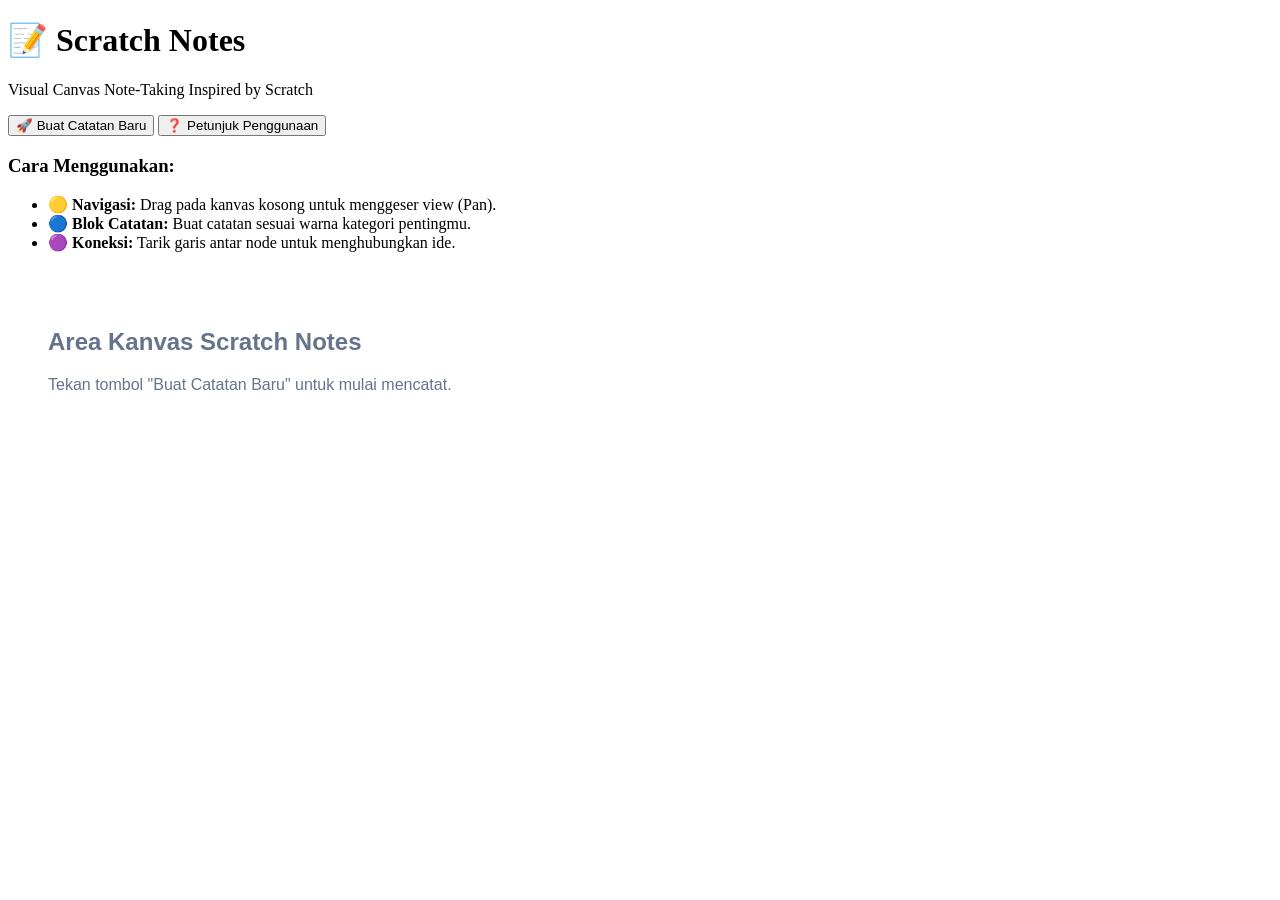
==== index.html @ 180d635b "Revamp index.html with main menu and guide Updated the HTML structure to include a main menu and usa" ====
<!DOCTYPE html>
<html lang="id">
<head>
  <meta charset="UTF-8">
  <meta name="viewport" content="width=device-width, initial-scale=1.0">
  <title>Scratch Notes</title>
  <link rel="stylesheet" href="style.css">
</head>
<body>

  <!-- MAIN MENU / LANDING PAGE OVERLAY -->
  <div id="main-menu" class="menu-overlay">
    <div class="menu-card">
      <h1 class="app-title">📝 Scratch Notes</h1>
      <p class="app-subtitle">Visual Canvas Note-Taking Inspired by Scratch</p>
      
      <div class="menu-actions">
        <button id="btn-start" class="btn-primary">🚀 Buat Catatan Baru</button>
        <button id="btn-guide" class="btn-secondary">❓ Petunjuk Penggunaan</button>
      </div>

      <!-- PETUNJUK PENGGUNAAN -->
      <div id="guide-box" class="guide-box hidden">
        <h3>Cara Menggunakan:</h3>
        <ul>
          <li>🟡 <b>Navigasi:</b> Drag pada kanvas kosong untuk menggeser view (Pan).</li>
          <li>🔵 <b>Blok Catatan:</b> Buat catatan sesuai warna kategori pentingmu.</li>
          <li>🟣 <b>Koneksi:</b> Tarik garis antar node untuk menghubungkan ide.</li>
        </ul>
      </div>
    </div>
  </div>

  <!-- KANVAS UTAMA CATATAN -->
  <div id="canvas-container">
    <!-- Area kerja kanvas kamu akan tampil di sini -->
    <div style="padding: 40px; color: #64748b; font-family: sans-serif;">
      <h2>Area Kanvas Scratch Notes</h2>
      <p>Tekan tombol "Buat Catatan Baru" untuk mulai mencatat.</p>
    </div>
  </div>

  <script src="function.js"></script>
</body>
</html>
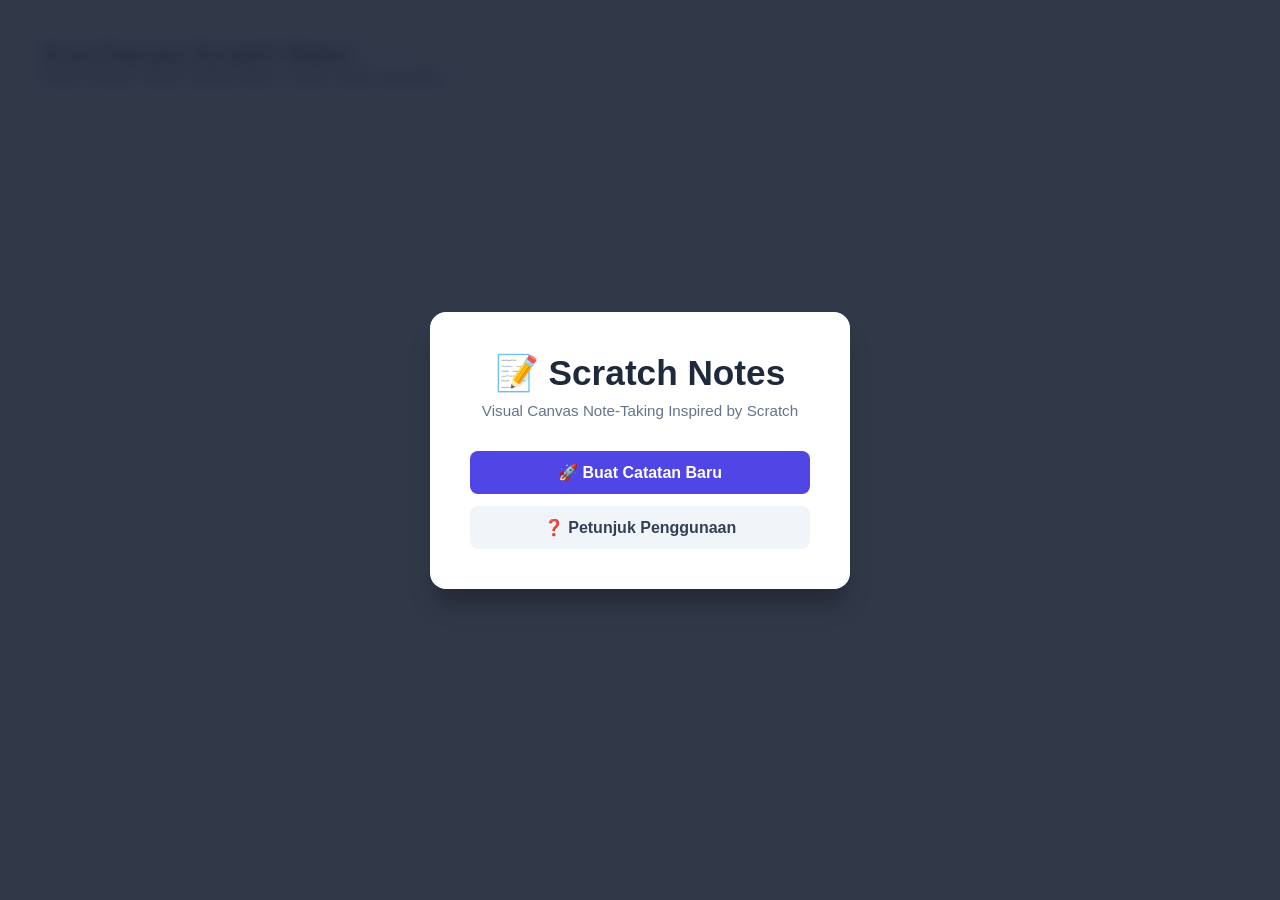
==== commit de534a33: "Fix stylesheet link and formatting in index.html Updated stylesheet link to 'Style.css' and fixed fo" ====
--- a/index.html
+++ b/index.html
@@ -4,7 +4,7 @@
   <meta charset="UTF-8">
   <meta name="viewport" content="width=device-width, initial-scale=1.0">
   <title>Scratch Notes</title>
-  <link rel="stylesheet" href="style.css">
+  <link rel="stylesheet" href="Style.css">
 </head>
 <body>
 
--- a/Style.css
+++ b/Style.css
@@ -0,0 +1,120 @@
+/* RESET & BASIC STYLES */
+* {
+  box-sizing: border-box;
+  margin: 0;
+  padding: 0;
+}
+
+body, html {
+  width: 100%;
+  height: 100%;
+  overflow: hidden;
+  font-family: 'Segoe UI', Tahoma, Geneva, Verdana, sans-serif;
+  background-color: #f8fafc;
+}
+
+#canvas-container {
+  width: 100vw;
+  height: 100vh;
+  position: relative;
+  overflow: hidden;
+}
+
+/* MAIN MENU OVERLAY STYLES */
+.menu-overlay {
+  position: fixed;
+  top: 0;
+  left: 0;
+  width: 100vw;
+  height: 100vh;
+  background-color: rgba(15, 23, 42, 0.85);
+  backdrop-filter: blur(8px);
+  display: flex;
+  justify-content: center;
+  align-items: center;
+  z-index: 9999;
+  transition: opacity 0.3s ease, visibility 0.3s ease;
+}
+
+.menu-overlay.hidden {
+  opacity: 0;
+  visibility: hidden;
+  pointer-events: none;
+}
+
+.menu-card {
+  background: #ffffff;
+  padding: 2.5rem;
+  border-radius: 16px;
+  box-shadow: 0 20px 25px -5px rgba(0, 0, 0, 0.3);
+  text-align: center;
+  max-width: 420px;
+  width: 90%;
+}
+
+.app-title {
+  font-size: 2.2rem;
+  margin-bottom: 0.5rem;
+  color: #1e293b;
+}
+
+.app-subtitle {
+  color: #64748b;
+  font-size: 0.95rem;
+  margin-bottom: 2rem;
+}
+
+.menu-actions {
+  display: flex;
+  flex-direction: column;
+  gap: 12px;
+}
+
+.btn-primary, .btn-secondary {
+  padding: 12px 20px;
+  border-radius: 8px;
+  font-weight: 600;
+  cursor: pointer;
+  border: none;
+  font-size: 1rem;
+  transition: transform 0.1s ease, background-color 0.2s ease;
+}
+
+.btn-primary {
+  background-color: #4f46e5;
+  color: white;
+}
+
+.btn-primary:hover {
+  background-color: #4338ca;
+  transform: translateY(-2px);
+}
+
+.btn-secondary {
+  background-color: #f1f5f9;
+  color: #334155;
+}
+
+.btn-secondary:hover {
+  background-color: #e2e8f0;
+}
+
+.guide-box {
+  margin-top: 1.5rem;
+  padding: 1rem;
+  background-color: #f8fafc;
+  border-radius: 8px;
+  text-align: left;
+  font-size: 0.85rem;
+  color: #334155;
+  border: 1px solid #e2e8f0;
+}
+
+.guide-box.hidden {
+  display: none;
+}
+
+.guide-box ul {
+  padding-left: 1.2rem;
+  margin-top: 0.5rem;
+}
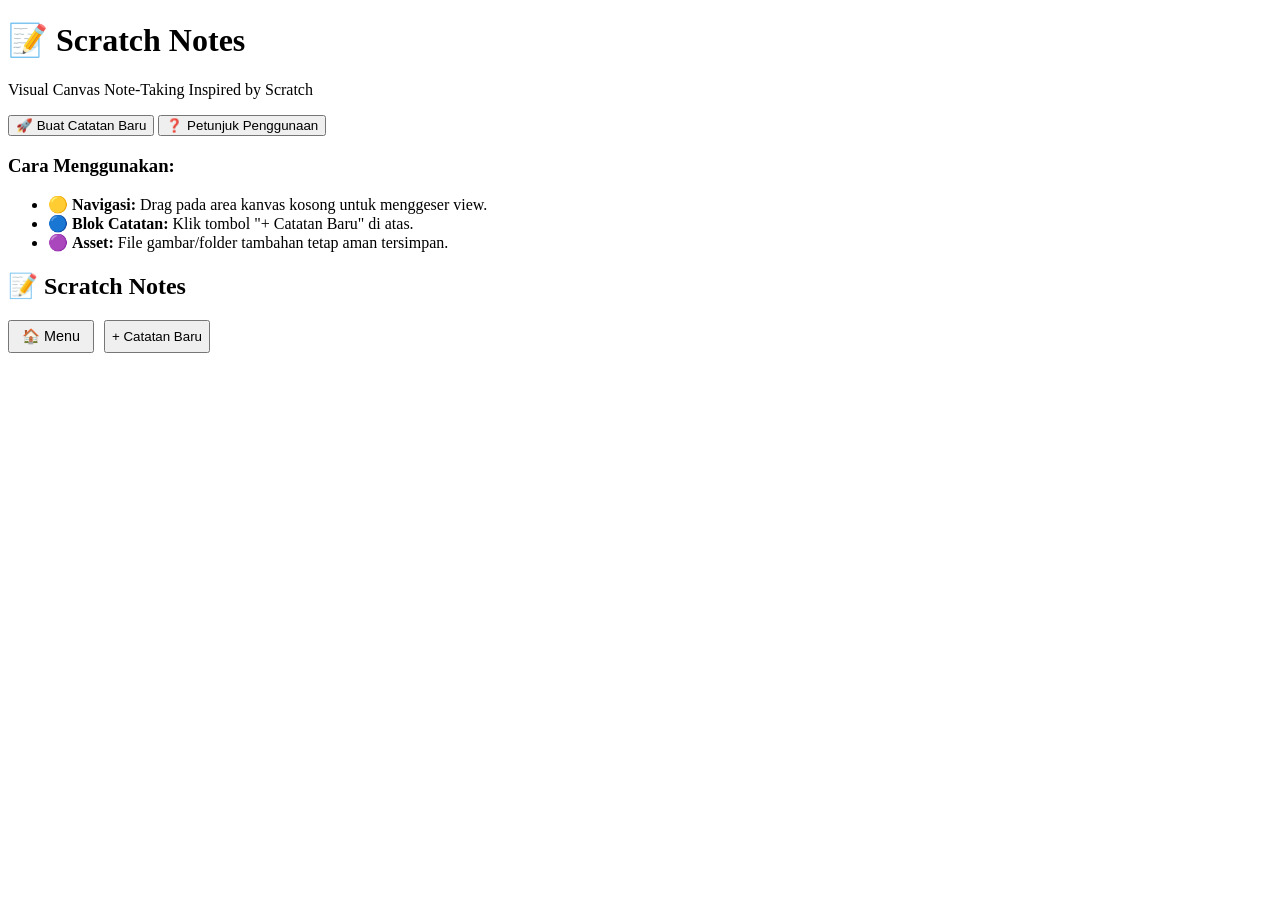
==== commit 12fa4214: "Refactor index.html with new toolbar and guide updates Updated the HTML structure and added a toolba" ====
--- a/index.html
+++ b/index.html
@@ -4,11 +4,11 @@
   <meta charset="UTF-8">
   <meta name="viewport" content="width=device-width, initial-scale=1.0">
   <title>Scratch Notes</title>
-  <link rel="stylesheet" href="Style.css">
+  <link rel="stylesheet" href="style.css">
 </head>
 <body>
 
-  <!-- MAIN MENU / LANDING PAGE OVERLAY -->
+  <!-- 1. MAIN MENU / LANDING PAGE OVERLAY -->
   <div id="main-menu" class="menu-overlay">
     <div class="menu-card">
       <h1 class="app-title">📝 Scratch Notes</h1>
@@ -23,21 +23,26 @@
       <div id="guide-box" class="guide-box hidden">
         <h3>Cara Menggunakan:</h3>
         <ul>
-          <li>🟡 <b>Navigasi:</b> Drag pada kanvas kosong untuk menggeser view (Pan).</li>
-          <li>🔵 <b>Blok Catatan:</b> Buat catatan sesuai warna kategori pentingmu.</li>
-          <li>🟣 <b>Koneksi:</b> Tarik garis antar node untuk menghubungkan ide.</li>
+          <li>🟡 <b>Navigasi:</b> Drag pada area kanvas kosong untuk menggeser view.</li>
+          <li>🔵 <b>Blok Catatan:</b> Klik tombol "+ Catatan Baru" di atas.</li>
+          <li>🟣 <b>Asset:</b> File gambar/folder tambahan tetap aman tersimpan.</li>
         </ul>
       </div>
     </div>
   </div>
 
-  <!-- KANVAS UTAMA CATATAN -->
+  <!-- 2. TOOLBAR ATAS (Hanya tampil setelah masuk kanvas) -->
+  <div id="toolbar">
+    <h2>📝 Scratch Notes</h2>
+    <div style="display: flex; gap: 10px;">
+      <button id="btn-back-menu" class="btn-secondary" style="padding: 6px 12px; font-size: 0.9rem; cursor: pointer;">🏠 Menu</button>
+      <button id="btn-add-note" class="btn-add">+ Catatan Baru</button>
+    </div>
+  </div>
+
+  <!-- 3. KANVAS UTAMA CATATAN -->
   <div id="canvas-container">
-    <!-- Area kerja kanvas kamu akan tampil di sini -->
-    <div style="padding: 40px; color: #64748b; font-family: sans-serif;">
-      <h2>Area Kanvas Scratch Notes</h2>
-      <p>Tekan tombol "Buat Catatan Baru" untuk mulai mencatat.</p>
-    </div>
+    <div id="note-board"></div>
   </div>
 
   <script src="function.js"></script>
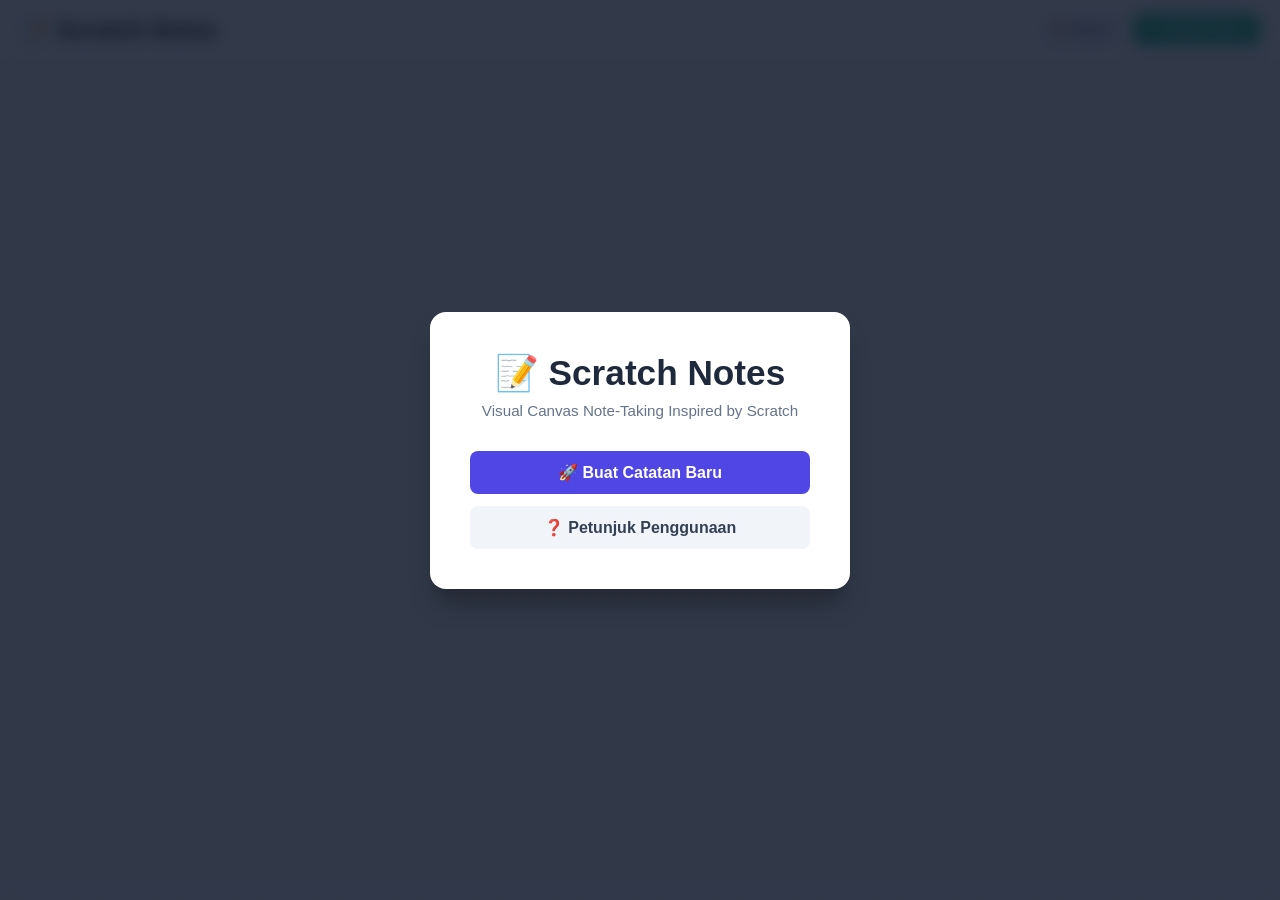
==== commit 3e127ecd: "Update index.html" ====
--- a/index.html
+++ b/index.html
@@ -4,7 +4,7 @@
   <meta charset="UTF-8">
   <meta name="viewport" content="width=device-width, initial-scale=1.0">
   <title>Scratch Notes</title>
-  <link rel="stylesheet" href="style.css">
+  <link rel="stylesheet" href="Style.css">
 </head>
 <body>
 
@@ -45,6 +45,6 @@
     <div id="note-board"></div>
   </div>
 
-  <script src="function.js"></script>
+  <script src="Function.js"></script>
 </body>
 </html>
--- a/Style.css
+++ b/Style.css
@@ -0,0 +1,138 @@
+/* RESET & BASIC STYLES */
+* {
+  box-sizing: border-box;
+  margin: 0;
+  padding: 0;
+}
+
+body, html {
+  width: 100%;
+  height: 100%;
+  overflow: hidden;
+  font-family: 'Segoe UI', Tahoma, Geneva, Verdana, sans-serif;
+  background-color: #f1f5f9;
+}
+
+/* TOOLBAR */
+#toolbar {
+  position: fixed;
+  top: 0;
+  left: 0;
+  width: 100%;
+  height: 60px;
+  background-color: #ffffff;
+  border-bottom: 1px solid #e2e8f0;
+  display: flex;
+  align-items: center;
+  justify-content: space-between;
+  padding: 0 20px;
+  z-index: 10;
+}
+
+.btn-add {
+  background-color: #10b981;
+  color: white;
+  border: none;
+  padding: 8px 16px;
+  border-radius: 6px;
+  font-weight: 600;
+  cursor: pointer;
+  transition: background-color 0.2s ease;
+}
+
+.btn-add:hover {
+  background-color: #059669;
+}
+
+/* CANVAS BOARD */
+#canvas-container {
+  width: 100vw;
+  height: calc(100vh - 60px);
+  margin-top: 60px;
+  position: relative;
+  overflow: auto;
+  background-color: #f8fafc;
+  background-image: radial-gradient(#cbd5e1 1px, transparent 1px);
+  background-size: 20px 20px;
+}
+
+#note-board {
+  width: 3000px;
+  height: 3000px;
+  position: relative;
+}
+
+/* BLOK CATATAN */
+.note-card {
+  position: absolute;
+  width: 220px;
+  background: #ffffff;
+  border-radius: 10px;
+  box-shadow: 0 4px 6px -1px rgba(0, 0, 0, 0.1);
+  border-left: 6px solid #4f46e5;
+  padding: 12px;
+  cursor: move;
+}
+
+.note-card textarea {
+  width: 100%;
+  height: 80px;
+  border: none;
+  outline: none;
+  resize: none;
+  font-family: inherit;
+  font-size: 0.9rem;
+  color: #334155;
+  background: transparent;
+}
+
+/* MAIN MENU OVERLAY STYLES */
+.menu-overlay {
+  position: fixed;
+  top: 0;
+  left: 0;
+  width: 100vw;
+  height: 100vh;
+  background-color: rgba(15, 23, 42, 0.85);
+  backdrop-filter: blur(8px);
+  display: flex;
+  justify-content: center;
+  align-items: center;
+  z-index: 9999;
+  transition: opacity 0.3s ease, visibility 0.3s ease;
+}
+
+.menu-overlay.hidden {
+  opacity: 0;
+  visibility: hidden;
+  pointer-events: none;
+}
+
+.menu-card {
+  background: #ffffff;
+  padding: 2.5rem;
+  border-radius: 16px;
+  box-shadow: 0 20px 25px -5px rgba(0, 0, 0, 0.3);
+  text-align: center;
+  max-width: 420px;
+  width: 90%;
+}
+
+.app-title { font-size: 2.2rem; margin-bottom: 0.5rem; color: #1e293b; }
+.app-subtitle { color: #64748b; font-size: 0.95rem; margin-bottom: 2rem; }
+
+.menu-actions { display: flex; flex-direction: column; gap: 12px; }
+
+.btn-primary, .btn-secondary {
+  padding: 12px 20px; border-radius: 8px; font-weight: 600; cursor: pointer; border: none; font-size: 1rem;
+}
+.btn-primary { background-color: #4f46e5; color: white; }
+.btn-primary:hover { background-color: #4338ca; }
+.btn-secondary { background-color: #f1f5f9; color: #334155; }
+.btn-secondary:hover { background-color: #e2e8f0; }
+
+.guide-box {
+  margin-top: 1.5rem; padding: 1rem; background-color: #f8fafc; border-radius: 8px; text-align: left; font-size: 0.85rem; color: #334155; border: 1px solid #e2e8f0;
+}
+.guide-box.hidden { display: none; }
+.guide-box ul { padding-left: 1.2rem; margin-top: 0.5rem; }
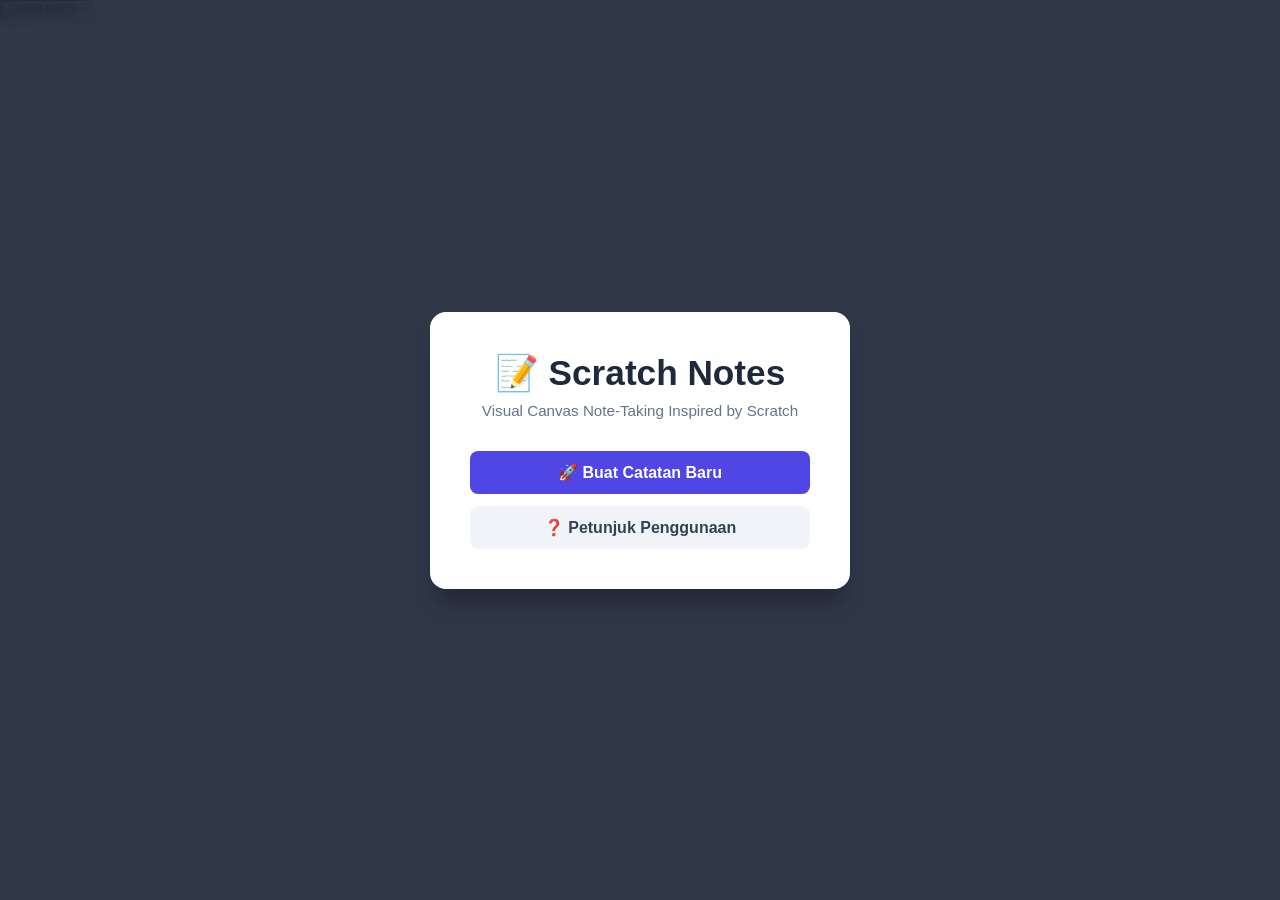
==== commit 6098a6cc: "Revise index.html for menu and canvas updates Updated the main menu overlay and added a floating add" ====
--- a/index.html
+++ b/index.html
@@ -1,50 +1,52 @@
 <!DOCTYPE html>
 <html lang="id">
 <head>
-  <meta charset="UTF-8">
-  <meta name="viewport" content="width=device-width, initial-scale=1.0">
-  <title>Scratch Notes</title>
-  <link rel="stylesheet" href="Style.css">
+    <meta charset="UTF-8">
+    <meta name="viewport" content="width=device-width, initial-scale=1.0">
+    <title>Scratch Notes</title>
+    <link rel="stylesheet" href="Style.css">
 </head>
 <body>
 
-  <!-- 1. MAIN MENU / LANDING PAGE OVERLAY -->
-  <div id="main-menu" class="menu-overlay">
-    <div class="menu-card">
-      <h1 class="app-title">📝 Scratch Notes</h1>
-      <p class="app-subtitle">Visual Canvas Note-Taking Inspired by Scratch</p>
-      
-      <div class="menu-actions">
-        <button id="btn-start" class="btn-primary">🚀 Buat Catatan Baru</button>
-        <button id="btn-guide" class="btn-secondary">❓ Petunjuk Penggunaan</button>
-      </div>
+    <!-- ================= MAIN MENU OVERLAY ================= -->
+    <div id="main-menu" class="menu-overlay">
+        <div class="menu-card">
+            <h1 class="app-title">📝 Scratch Notes</h1>
+            <p class="app-subtitle">Visual Canvas Note-Taking Inspired by Scratch</p>
+            
+            <div class="menu-actions">
+                <button id="btn-start" class="btn-primary">🚀 Buat Catatan Baru</button>
+                <button id="btn-guide" class="btn-secondary">❓ Petunjuk Penggunaan</button>
+            </div>
 
-      <!-- PETUNJUK PENGGUNAAN -->
-      <div id="guide-box" class="guide-box hidden">
-        <h3>Cara Menggunakan:</h3>
-        <ul>
-          <li>🟡 <b>Navigasi:</b> Drag pada area kanvas kosong untuk menggeser view.</li>
-          <li>🔵 <b>Blok Catatan:</b> Klik tombol "+ Catatan Baru" di atas.</li>
-          <li>🟣 <b>Asset:</b> File gambar/folder tambahan tetap aman tersimpan.</li>
-        </ul>
-      </div>
+            <!-- PETUNJUK PENGGUNAAN -->
+            <div id="guide-box" class="guide-box hidden">
+                <h3>Cara Menggunakan:</h3>
+                <ul>
+                    <li>🟡 <b>Navigasi:</b> Klik kanan tahan + <i>drag</i> pada kanvas untuk menggeser view.</li>
+                    <li>🔵 <b>Blok Catatan:</b> Klik tombol "+" di kiri atas untuk nambah catatan.</li>
+                    <li>🟣 <b>Koneksi:</b> Tarik garis antar dot biru untuk menghubungkan ide.</li>
+                </ul>
+            </div>
+        </div>
     </div>
-  </div>
+    <!-- ===================================================== -->
 
-  <!-- 2. TOOLBAR ATAS (Hanya tampil setelah masuk kanvas) -->
-  <div id="toolbar">
-    <h2>📝 Scratch Notes</h2>
-    <div style="display: flex; gap: 10px;">
-      <button id="btn-back-menu" class="btn-secondary" style="padding: 6px 12px; font-size: 0.9rem; cursor: pointer;">🏠 Menu</button>
-      <button id="btn-add-note" class="btn-add">+ Catatan Baru</button>
+    <!-- Tombol Add Block Melayang (Kiri Atas) -->
+    <button id="add-block-btn" class="ui-add-btn">
+        <img src="Add Block.png" alt="Add Block +">
+    </button>
+
+    <!-- Viewport dan Kanvas Utama -->
+    <div class="viewport" id="viewport">
+        <div class="canvas" id="canvas">
+            <!-- SVG Layer untuk Garis Penghubung -->
+            <svg class="svg-layer" id="svg-connections" width="100%" height="100%"></svg>
+            
+            <!-- Blok Note akan dimuat ke sini -->
+        </div>
     </div>
-  </div>
 
-  <!-- 3. KANVAS UTAMA CATATAN -->
-  <div id="canvas-container">
-    <div id="note-board"></div>
-  </div>
-
-  <script src="Function.js"></script>
+    <script src="Function.js"></script>
 </body>
 </html>
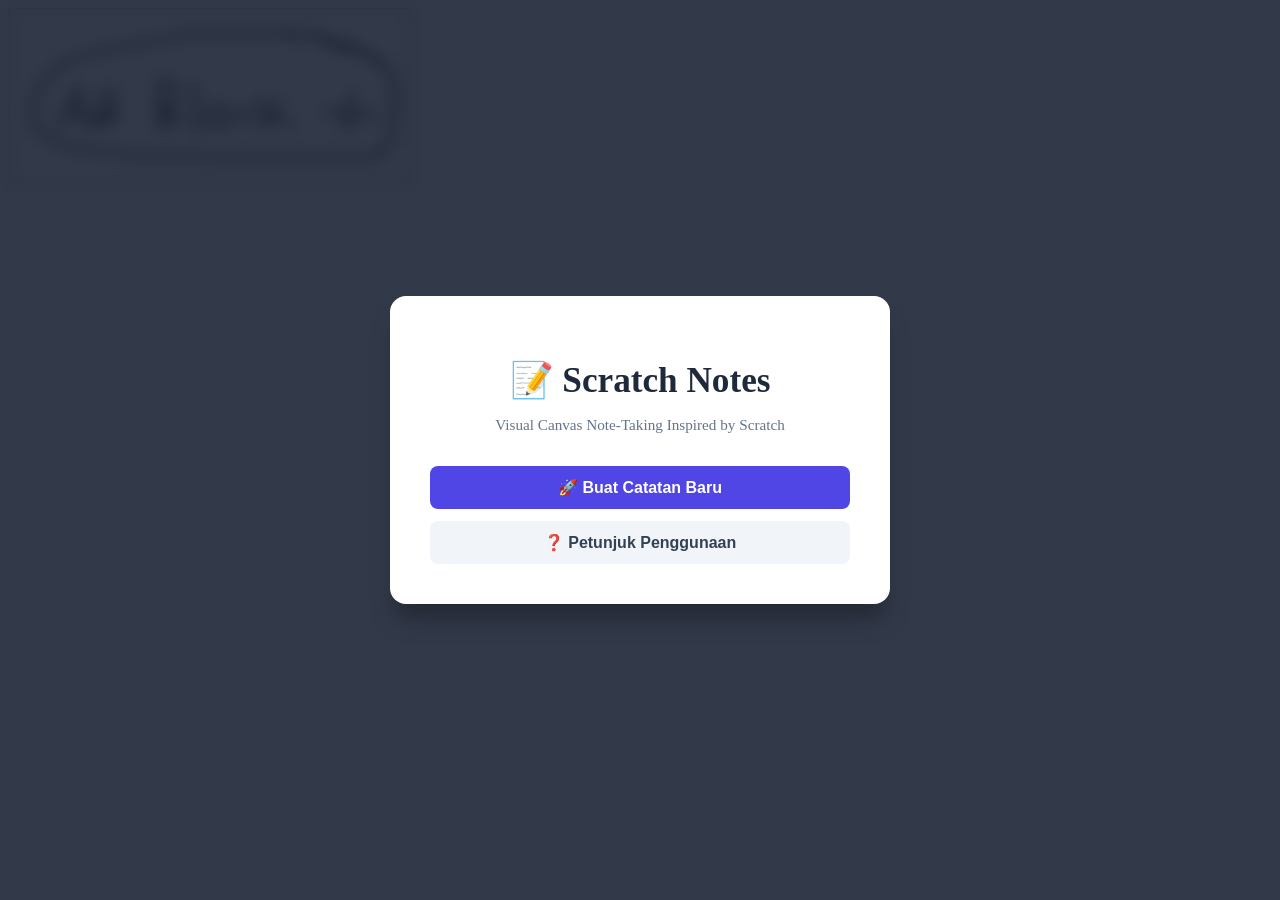
==== commit 54954993: "Fix HTML formatting and update image path" ====
--- a/index.html
+++ b/index.html
@@ -34,7 +34,7 @@
 
     <!-- Tombol Add Block Melayang (Kiri Atas) -->
     <button id="add-block-btn" class="ui-add-btn">
-        <img src="Add Block.png" alt="Add Block +">
+        <img src="Scratch Note/Add Block.png" alt="Add Block +">
     </button>
 
     <!-- Viewport dan Kanvas Utama -->
--- a/Style.css
+++ b/Style.css
@@ -1,138 +1,100 @@
-/* RESET & BASIC STYLES */
-* {
-  box-sizing: border-box;
-  margin: 0;
-  padding: 0;
-}
-
-body, html {
-  width: 100%;
-  height: 100%;
-  overflow: hidden;
-  font-family: 'Segoe UI', Tahoma, Geneva, Verdana, sans-serif;
-  background-color: #f1f5f9;
-}
-
-/* TOOLBAR */
-#toolbar {
-  position: fixed;
-  top: 0;
-  left: 0;
-  width: 100%;
-  height: 60px;
-  background-color: #ffffff;
-  border-bottom: 1px solid #e2e8f0;
-  display: flex;
-  align-items: center;
-  justify-content: space-between;
-  padding: 0 20px;
-  z-index: 10;
-}
-
-.btn-add {
-  background-color: #10b981;
-  color: white;
-  border: none;
-  padding: 8px 16px;
-  border-radius: 6px;
-  font-weight: 600;
-  cursor: pointer;
-  transition: background-color 0.2s ease;
-}
-
-.btn-add:hover {
-  background-color: #059669;
-}
-
-/* CANVAS BOARD */
-#canvas-container {
-  width: 100vw;
-  height: calc(100vh - 60px);
-  margin-top: 60px;
-  position: relative;
-  overflow: auto;
-  background-color: #f8fafc;
-  background-image: radial-gradient(#cbd5e1 1px, transparent 1px);
-  background-size: 20px 20px;
-}
-
-#note-board {
-  width: 3000px;
-  height: 3000px;
-  position: relative;
-}
-
-/* BLOK CATATAN */
-.note-card {
-  position: absolute;
-  width: 220px;
-  background: #ffffff;
-  border-radius: 10px;
-  box-shadow: 0 4px 6px -1px rgba(0, 0, 0, 0.1);
-  border-left: 6px solid #4f46e5;
-  padding: 12px;
-  cursor: move;
-}
-
-.note-card textarea {
-  width: 100%;
-  height: 80px;
-  border: none;
-  outline: none;
-  resize: none;
-  font-family: inherit;
-  font-size: 0.9rem;
-  color: #334155;
-  background: transparent;
-}
-
-/* MAIN MENU OVERLAY STYLES */
+/* ================= MAIN MENU OVERLAY STYLES ================= */
 .menu-overlay {
-  position: fixed;
-  top: 0;
-  left: 0;
-  width: 100vw;
-  height: 100vh;
-  background-color: rgba(15, 23, 42, 0.85);
-  backdrop-filter: blur(8px);
-  display: flex;
-  justify-content: center;
-  align-items: center;
-  z-index: 9999;
-  transition: opacity 0.3s ease, visibility 0.3s ease;
+    position: fixed;
+    top: 0;
+    left: 0;
+    width: 100vw;
+    height: 100vh;
+    background-color: rgba(15, 23, 42, 0.85);
+    backdrop-filter: blur(8px);
+    display: flex;
+    justify-content: center;
+    align-items: center;
+    z-index: 9999;
+    transition: opacity 0.3s ease, visibility 0.3s ease;
+    user-select: none;
 }
 
 .menu-overlay.hidden {
-  opacity: 0;
-  visibility: hidden;
-  pointer-events: none;
+    opacity: 0;
+    visibility: hidden;
+    pointer-events: none;
 }
 
 .menu-card {
-  background: #ffffff;
-  padding: 2.5rem;
-  border-radius: 16px;
-  box-shadow: 0 20px 25px -5px rgba(0, 0, 0, 0.3);
-  text-align: center;
-  max-width: 420px;
-  width: 90%;
+    background: #ffffff;
+    padding: 2.5rem;
+    border-radius: 16px;
+    box-shadow: 0 20px 25px -5px rgba(0, 0, 0, 0.3);
+    text-align: center;
+    max-width: 420px;
+    width: 90%;
+    user-select: text;
 }
 
-.app-title { font-size: 2.2rem; margin-bottom: 0.5rem; color: #1e293b; }
-.app-subtitle { color: #64748b; font-size: 0.95rem; margin-bottom: 2rem; }
+.app-title {
+    font-size: 2.2rem;
+    margin-bottom: 0.5rem;
+    color: #1e293b;
+}
 
-.menu-actions { display: flex; flex-direction: column; gap: 12px; }
+.app-subtitle {
+    color: #64748b;
+    font-size: 0.95rem;
+    margin-bottom: 2rem;
+}
 
-.btn-primary, .btn-secondary {
-  padding: 12px 20px; border-radius: 8px; font-weight: 600; cursor: pointer; border: none; font-size: 1rem;
+.menu-actions {
+    display: flex;
+    flex-direction: column;
+    gap: 12px;
 }
-.btn-primary { background-color: #4f46e5; color: white; }
-.btn-primary:hover { background-color: #4338ca; }
-.btn-secondary { background-color: #f1f5f9; color: #334155; }
-.btn-secondary:hover { background-color: #e2e8f0; }
+
+.menu-card .btn-primary, .menu-card .btn-secondary {
+    padding: 12px 20px;
+    border-radius: 8px;
+    font-weight: 600;
+    cursor: pointer;
+    border: none;
+    font-size: 1rem;
+    transition: transform 0.1s ease, background-color 0.2s ease;
+}
+
+.menu-card .btn-primary {
+    background-color: #4f46e5;
+    color: white;
+}
+
+.menu-card .btn-primary:hover {
+    background-color: #4338ca;
+    transform: translateY(-2px);
+}
+
+.menu-card .btn-secondary {
+    background-color: #f1f5f9;
+    color: #334155;
+}
+
+.menu-card .btn-secondary:hover {
+    background-color: #e2e8f0;
+}
 
 .guide-box {
-  margin-top: 1.5rem; padding: 1rem; background-color: #f8fafc; border-radius: 8px; text-align: left; font-size: 0.85rem; color: #334155; border: 1px solid #e2e8f0;
+    margin-top: 1.5rem;
+    padding: 1rem;
+    background-color: #f8fafc;
+    border-radius: 8px;
+    text-align: left;
+    font-size: 0.85rem;
+    color: #334155;
+    border: 1px solid #e2e8f0;
 }
-.guide-box.hidden { display: none; }
-.guide-box ul { padding-left: 1.2rem; margin-top: 0.5rem; }
+
+.guide-box.hidden {
+    display: none;
+}
+
+.guide-box ul {
+    padding-left: 1.2rem;
+    margin-top: 0.5rem;
+}
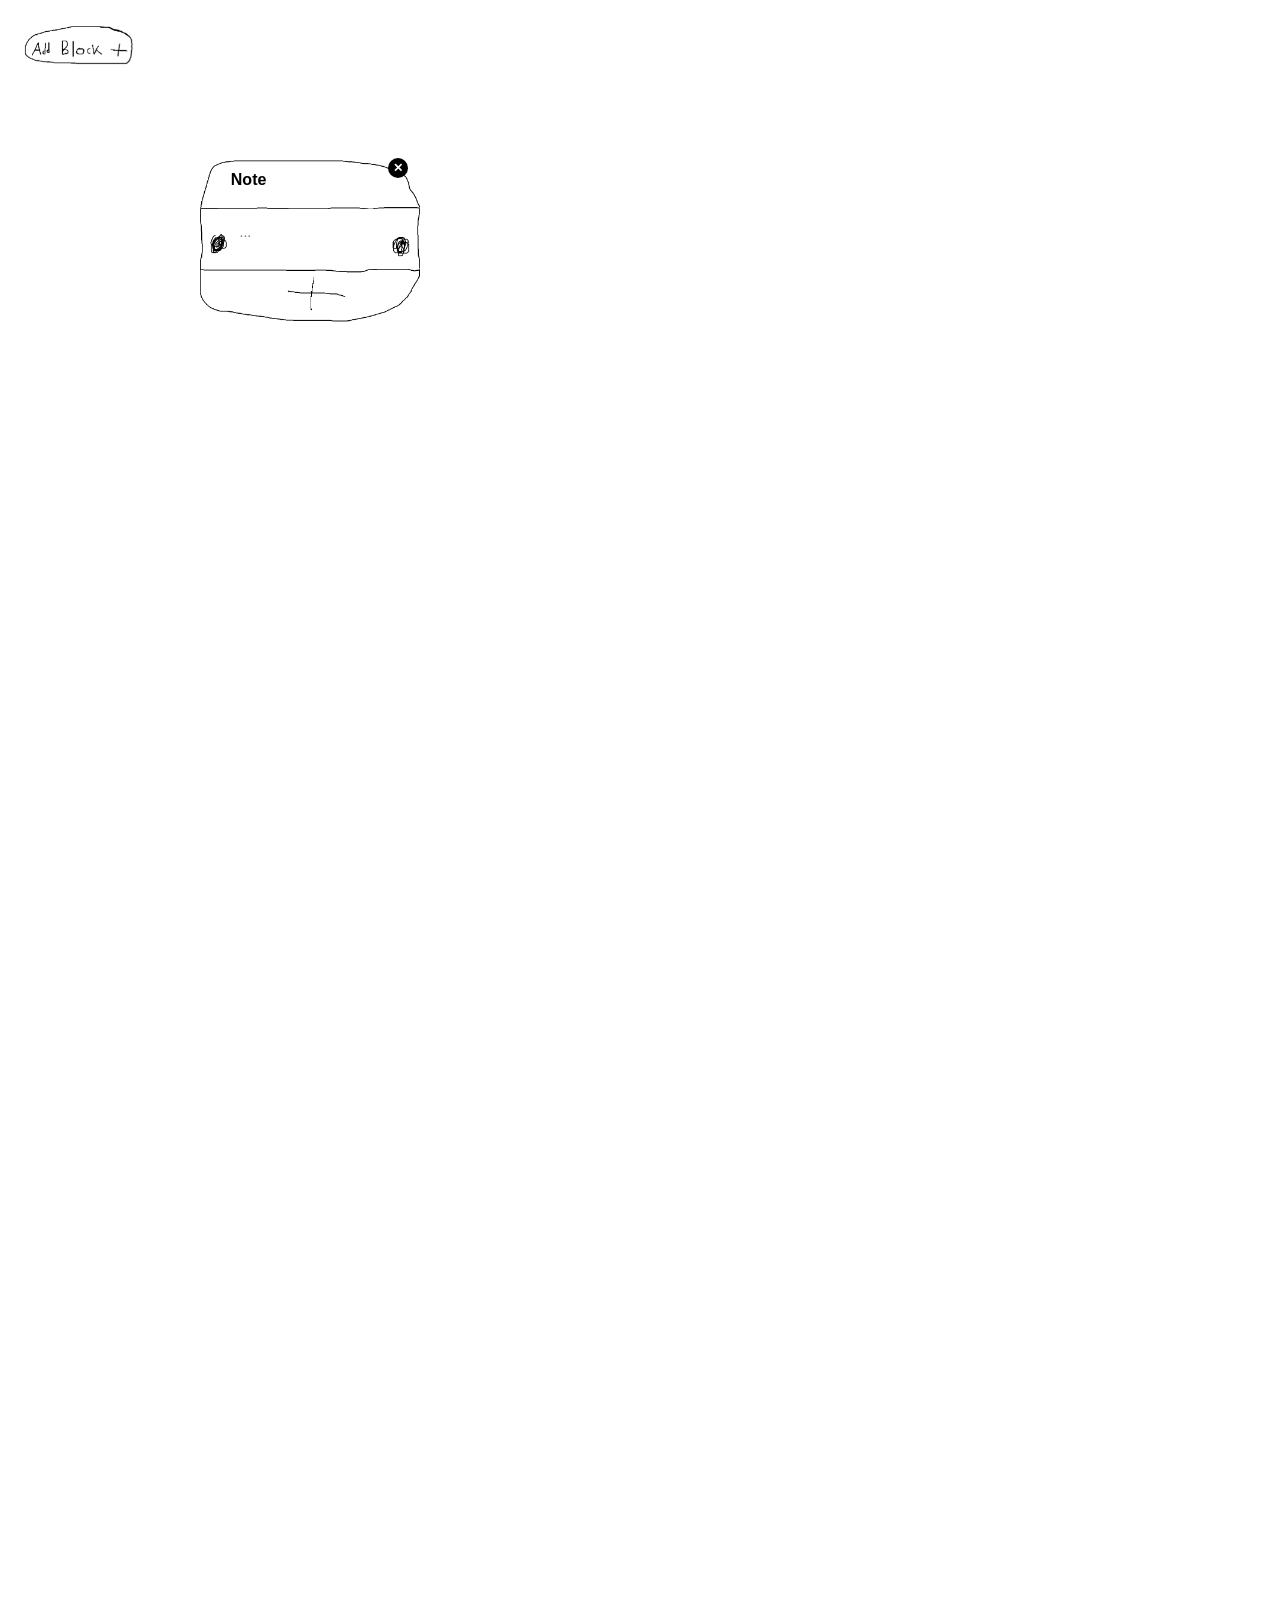
==== commit 179ebaa8: "Refactor index.html for language and structure" ====
--- a/index.html
+++ b/index.html
@@ -1,5 +1,5 @@
 <!DOCTYPE html>
-<html lang="id">
+<html lang="en">
 <head>
     <meta charset="UTF-8">
     <meta name="viewport" content="width=device-width, initial-scale=1.0">
@@ -8,33 +8,9 @@
 </head>
 <body>
 
-    <!-- ================= MAIN MENU OVERLAY ================= -->
-    <div id="main-menu" class="menu-overlay">
-        <div class="menu-card">
-            <h1 class="app-title">📝 Scratch Notes</h1>
-            <p class="app-subtitle">Visual Canvas Note-Taking Inspired by Scratch</p>
-            
-            <div class="menu-actions">
-                <button id="btn-start" class="btn-primary">🚀 Buat Catatan Baru</button>
-                <button id="btn-guide" class="btn-secondary">❓ Petunjuk Penggunaan</button>
-            </div>
-
-            <!-- PETUNJUK PENGGUNAAN -->
-            <div id="guide-box" class="guide-box hidden">
-                <h3>Cara Menggunakan:</h3>
-                <ul>
-                    <li>🟡 <b>Navigasi:</b> Klik kanan tahan + <i>drag</i> pada kanvas untuk menggeser view.</li>
-                    <li>🔵 <b>Blok Catatan:</b> Klik tombol "+" di kiri atas untuk nambah catatan.</li>
-                    <li>🟣 <b>Koneksi:</b> Tarik garis antar dot biru untuk menghubungkan ide.</li>
-                </ul>
-            </div>
-        </div>
-    </div>
-    <!-- ===================================================== -->
-
     <!-- Tombol Add Block Melayang (Kiri Atas) -->
     <button id="add-block-btn" class="ui-add-btn">
-        <img src="Scratch Note/Add Block.png" alt="Add Block +">
+        <img src="Add Block.png" alt="Add Block +">
     </button>
 
     <!-- Viewport dan Kanvas Utama -->
--- a/Style.css
+++ b/Style.css
@@ -1,100 +1,218 @@
-/* ================= MAIN MENU OVERLAY STYLES ================= */
-.menu-overlay {
+* {
+    box-sizing: border-box;
+    margin: 0;
+    padding: 0;
+    user-select: none;
+}
+
+body, html {
+    width: 100%;
+    height: 100%;
+    overflow: hidden;
+    background-color: #ffffff;
+    font-family: Arial, sans-serif;
+}
+
+/* Tombol Add Block UI Melayang */
+.ui-add-btn {
     position: fixed;
+    top: 20px;
+    left: 20px;
+    z-index: 100;
+    background: transparent;
+    border: none;
+    cursor: pointer;
+}
+
+.ui-add-btn img {
+    height: 50px;
+    pointer-events: none;
+}
+
+/* Viewport & Canvas */
+.viewport {
+    width: 100vw;
+    height: 100vh;
+    cursor: grab;
+    background-color: #ffffff;
+}
+
+.viewport:active {
+    cursor: grabbing;
+}
+
+.canvas {
+    position: absolute;
+    width: 5000px;
+    height: 5000px;
+    transform-origin: 0 0;
+    overflow: visible;
+}
+
+/* Layer SVG Garis Penghubung */
+.svg-layer {
+    position: absolute;
     top: 0;
     left: 0;
-    width: 100vw;
-    height: 100vh;
-    background-color: rgba(15, 23, 42, 0.85);
-    backdrop-filter: blur(8px);
-    display: flex;
-    justify-content: center;
-    align-items: center;
-    z-index: 9999;
-    transition: opacity 0.3s ease, visibility 0.3s ease;
-    user-select: none;
-}
-
-.menu-overlay.hidden {
-    opacity: 0;
-    visibility: hidden;
+    width: 100%;
+    height: 100%;
     pointer-events: none;
-}
-
-.menu-card {
-    background: #ffffff;
-    padding: 2.5rem;
-    border-radius: 16px;
-    box-shadow: 0 20px 25px -5px rgba(0, 0, 0, 0.3);
-    text-align: center;
-    max-width: 420px;
-    width: 90%;
-    user-select: text;
-}
-
-.app-title {
-    font-size: 2.2rem;
-    margin-bottom: 0.5rem;
-    color: #1e293b;
-}
-
-.app-subtitle {
-    color: #64748b;
-    font-size: 0.95rem;
-    margin-bottom: 2rem;
-}
-
-.menu-actions {
+    overflow: visible;
+}
+
+.connection-path {
+    fill: none;
+    stroke: #000000;
+    stroke-width: 3px;
+    stroke-linecap: round;
+    pointer-events: stroke;
+    cursor: pointer;
+}
+
+.connection-path:hover {
+    stroke: #555555;
+    stroke-dasharray: 6;
+}
+
+/* Node Blok Note */
+.func-node {
+    position: absolute;
     display: flex;
     flex-direction: column;
-    gap: 12px;
-}
-
-.menu-card .btn-primary, .menu-card .btn-secondary {
-    padding: 12px 20px;
-    border-radius: 8px;
-    font-weight: 600;
-    cursor: pointer;
+    width: 220px;
+    cursor: move;
+}
+
+.node-top img, 
+.node-mid-item img, 
+.node-bottom img {
+    width: 100%;
+    display: block;
+    pointer-events: none;
+}
+
+/* Header Top */
+.node-top {
+    position: relative;
+    width: 100%;
+}
+
+.node-top input {
+    position: absolute;
+    top: 35%;
+    left: 14%;
+    width: 58%;
+    background: transparent;
     border: none;
-    font-size: 1rem;
-    transition: transform 0.1s ease, background-color 0.2s ease;
-}
-
-.menu-card .btn-primary {
-    background-color: #4f46e5;
-    color: white;
-}
-
-.menu-card .btn-primary:hover {
-    background-color: #4338ca;
-    transform: translateY(-2px);
-}
-
-.menu-card .btn-secondary {
-    background-color: #f1f5f9;
-    color: #334155;
-}
-
-.menu-card .btn-secondary:hover {
-    background-color: #e2e8f0;
-}
-
-.guide-box {
-    margin-top: 1.5rem;
-    padding: 1rem;
-    background-color: #f8fafc;
-    border-radius: 8px;
-    text-align: left;
-    font-size: 0.85rem;
-    color: #334155;
-    border: 1px solid #e2e8f0;
-}
-
-.guide-box.hidden {
-    display: none;
-}
-
-.guide-box ul {
-    padding-left: 1.2rem;
-    margin-top: 0.5rem;
-}
+    outline: none;
+    font-size: 16px;
+    font-weight: bold;
+    color: #000000;
+    user-select: text;
+}
+
+/* Tombol Hapus X */
+.delete-btn {
+    position: absolute;
+    top: 8px;
+    right: 12px;
+    width: 20px;
+    height: 20px;
+    background: #000000;
+    color: #ffffff;
+    font-size: 12px;
+    font-weight: bold;
+    border-radius: 50%;
+    display: flex;
+    align-items: center;
+    justify-content: center;
+    cursor: pointer;
+    z-index: 15;
+    transition: transform 0.1s ease, background 0.15s ease;
+}
+
+.delete-btn:hover {
+    background: #333333;
+    transform: scale(1.15);
+}
+
+/* Mid Container & Item */
+.node-mid-list {
+    display: flex;
+    flex-direction: column;
+    width: 100%;
+}
+
+.node-mid-item {
+    position: relative;
+    width: 100%;
+}
+
+.node-mid-item input {
+    position: absolute;
+    top: 25%;
+    left: 18%;
+    width: 64%;
+    background: transparent;
+    border: none;
+    outline: none;
+    font-size: 14px;
+    color: #000000;
+    user-select: text;
+}
+
+/* Connection Dot */
+.dot {
+    position: absolute;
+    width: 16px;
+    height: 16px;
+    top: 50%;
+    transform: translateY(-50%);
+    background: transparent;
+    border-radius: 50%;
+    cursor: pointer;
+    z-index: 10;
+}
+
+.dot:hover {
+    background: rgba(0, 0, 0, 0.2);
+}
+
+.dot-left {
+    left: 8px;
+}
+
+.dot-right {
+    right: 8px;
+}
+
+/* Bottom Footer */
+.node-bottom {
+    position: relative;
+    width: 100%;
+    cursor: pointer;
+}
+
+/* Pop-up Menu Category Melayang di Tengah Layar (UI Camera Overlay) */
+.ui-category-menu {
+    position: fixed !important;
+    top: 50% !important;
+    left: 50% !important;
+    transform: translate(-50%, -50%) !important;
+    z-index: 200;
+    cursor: default !important;
+    box-shadow: 0 10px 25px rgba(0, 0, 0, 0.2);
+}
+
+.ui-category-menu .node-mid-item {
+    cursor: pointer;
+    transition: transform 0.1s ease;
+}
+
+.ui-category-menu .node-mid-item:hover {
+    transform: scale(1.03);
+}
+
+.ui-category-menu .node-mid-item input {
+    cursor: pointer;
+}
